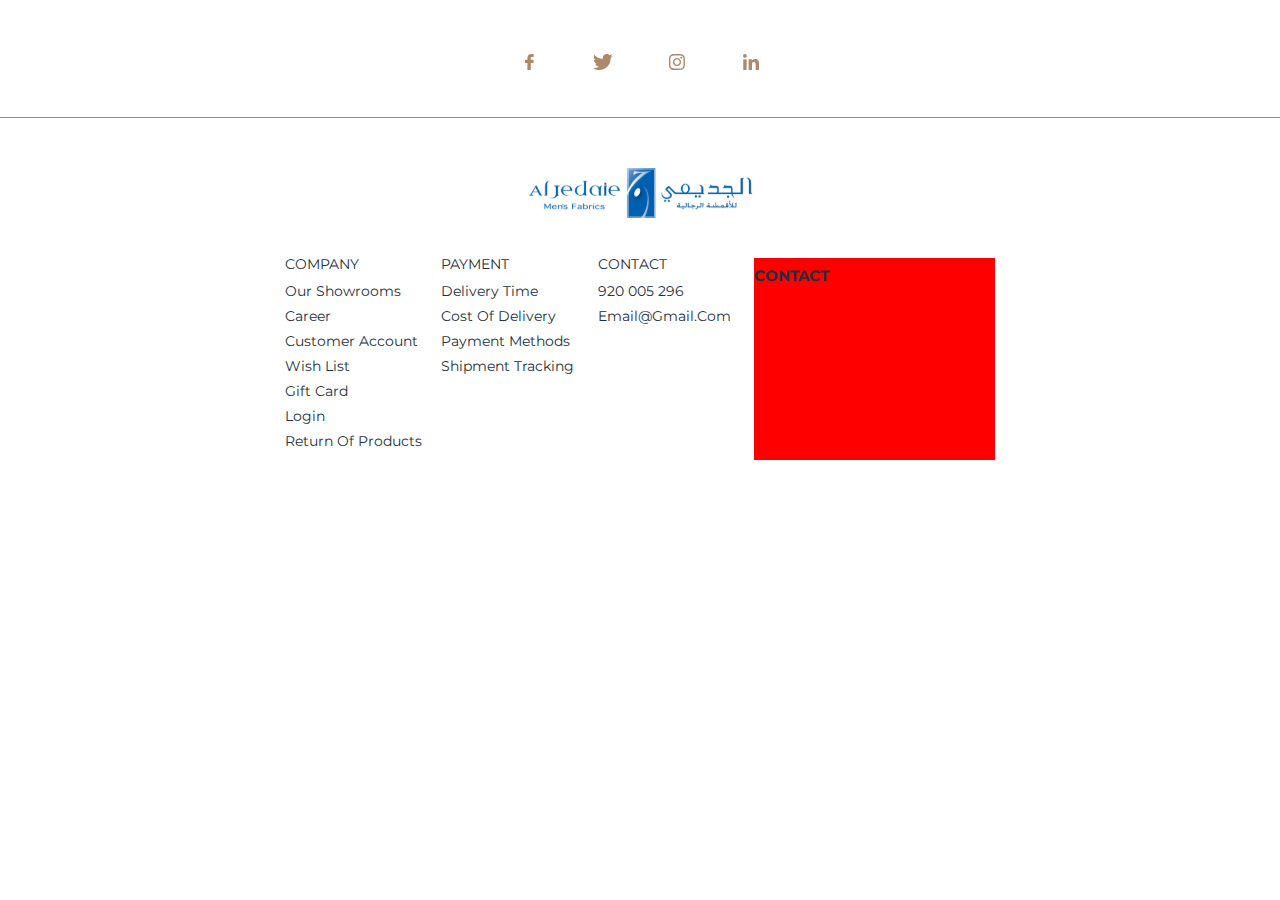
==== html/footer.html @ 7c7cf925 "first" ====
<!DOCTYPE html>
<html lang="en">
<head>
    <meta charset="UTF-8">
    <meta http-equiv="X-UA-Compatible" content="IE=edge">
    <meta name="viewport" content="width=device-width, initial-scale=1.0">
    <title>FOOTER</title>

    <!-- Font style -->
    <link rel="preconnect" href="https://fonts.googleapis.com">
    <link rel="preconnect" href="https://fonts.gstatic.com" crossorigin>
    <link href="https://fonts.googleapis.com/css2?family=EB+Garamond:wght@500&family=Manrope&family=Montserrat:wght@400;500&display=swap" rel="stylesheet">

    <!-- bootstrap icon -->

    <!-- My css -->
    <link rel="stylesheet" href="../asset/css/style.css">

</head>
<body>
    <footer class="footer">
            <div class="footer-main">
                <div class="footer-main__sosial">
                    <div class="container">
                        <div class="sosial-icon">
                            <div class="menu">
                                <ul class="menu-list">
                                    <li class="menu-list__item">
                                        <a href="#" class="menu-list__link">
                                            <svg class="icon" id="facebook">
                                                <use xlink:href="../asset/image/svg/icons.svg#facebook"></use>
                                            </svg>
                                        </a>
                                    </li>
                                    <li class="menu-list__item">
                                        <a href="#" class="menu-list__link">
                                            <svg class="icon" id="twitter">
                                                <use xlink:href="../asset/image/svg/icons.svg#twitter"></use>
                                            </svg>
                                        </a>
                                    </li>
                                    <li class="menu-list__item">
                                        <a href="#" class="menu-list__link">
                                            <svg class="icon" id="instagram">
                                                <use xlink:href="../asset/image/svg/icons.svg#instagram"></use>
                                            </svg>
                                        </a>
                                    </li>
                                    <li class="menu-list__item">
                                        <a href="#" class="menu-list__link">
                                            <svg class="icon" id="linkedin">
                                                <use xlink:href="../asset/image/svg/icons.svg#linkedin"></use>
                                            </svg>
                                        </a>
                                    </li>
                                </ul>
                            </div>
                        </div>
                    </div>
                </div>
                <div class="footer-main__infor">
                    <div class="container">
                        <div class="footer-logo">
                            <img src="../asset/image/svg/logo-min.svg" alt="Logo Aljdaie">
                        </div>
                        <div class="footer-infor">
                            <div class="footer-infor__01">
                                <div class="infor-01__title">
                                    <h2>COMPANY</h2>
                                </div>
                                <div class="infor-01__content">
                                    <ul class="content__list">
                                        <li class="content__item">
                                            <a href="#" class="content__link">Our Showrooms</a>
                                        </li>
                                        <li class="content__item">
                                            <a href="#" class="content__link">Career</a>
                                        </li>
                                        <li class="content__item">
                                            <a href="#" class="content__link">Customer Account</a>
                                        </li>
                                        <li class="content__item">
                                            <a href="#" class="content__link">Wish List</a>
                                        </li>
                                        <li class="content__item">
                                            <a href="#" class="content__link">Gift Card</a>
                                        </li>
                                        <li class="content__item">
                                            <a href="#" class="content__link">Login</a>
                                        </li>
                                        <li class="content__item">
                                            <a href="#" class="content__link">Return of Products</a>
                                        </li>
                                    </ul>
                                </div>
                            </div>
                            <div class="footer-infor__01">
                                <div class="infor-01__title">
                                    <h2>PAYMENT</h2>
                                </div>
                                <div class="infor-01__content">
                                    <ul class="content__list">
                                        <li class="content__item">
                                            <a href="#" class="content__link">Delivery Time</a>
                                        </li>
                                        <li class="content__item">
                                            <a href="#" class="content__link">Cost of Delivery</a>
                                        </li>
                                        <li class="content__item">
                                            <a href="#" class="content__link">Payment Methods</a>
                                        </li>
                                        <li class="content__item">
                                            <a href="#" class="content__link">Shipment Tracking</a>
                                        </li>
                                    </ul>
                                </div>
                            </div>

                            <div class="footer-infor__01">
                                <div class="infor-01__title">
                                    <h2>CONTACT</h2>
                                </div>
                                <div class="infor-01__content">
                                    <ul class="content__list">
                                        <li class="content__item">
                                            <a href="#" class="content__link">920 005 296</a>
                                        </li>
                                        <li class="content__item">
                                            <a href="#" class="content__link">email@gmail.com</a>
                                        </li>
                                    </ul>
                                </div>
                            </div>
                            <div class="footer-infor__02">
                                <div class="infor-02__title">
                                    <h2>CONTACT</h2>
                                </div>
                                <div class="infor-02__content">
                                   
                                </div>
                            </div>
                        </div>
                    </div>
                </div>
                <div class="footer-main__comment"></div>
        </div>
    </footer>
</body>
</html>
---- asset/css/style.css ----
.set-flex-center {
  display: flex;
  justify-items: center;
  align-items: center;
}
html {
  margin: 0;
  padding: 0;
  font-size: 62.5%;
  line-height: 120%;
  font-family: 'Montserrat', sans-serif;
  color: #23303C;
  box-sizing: border-box;
}
body {
  margin: 0;
  padding: 0;
}
.wrapper {
  max-width: 192rem;
}
.container {
  max-width: 249rem;
  padding: 0 28.5rem;
  margin: 0 auto;
}
ul,
li,
a {
  list-style: none;
  text-decoration: none;
  color: #23303C;
}
.header {
  padding: 3.3rem 0 3.2rem 0;
  border-bottom: 0.1rem solid #AD896C;
}
.header-main {
  display: flex;
  justify-items: center;
  align-items: center;
}
.header-main__logo {
  width: 25%;
}
.header-main__menu {
  width: 55%;
}
.header-main__auth {
  display: flex;
  justify-items: center;
  align-items: center;
  justify-content: flex-end;
  width: 20%;
}
.header-main__auth .menu-list {
  gap: 0 2rem;
}
.header-main__auth .menu-list__item {
  max-width: 2rem;
  min-width: 1.2rem;
}
.header-main__auth #search,
.header-main__auth #user,
.header-main__auth #shopping-bag {
  width: 20px;
  height: 20px;
  stroke: #23303C;
  fill: none;
  stroke-width: 1.5;
}
.header-main__auth .auth-language {
  display: flex;
  justify-items: center;
  align-items: center;
}
.header-main__auth .auth-language p {
  font-family: 'Manrope', sans-serif;
  font-weight: 400;
  font-size: 15px;
  color: #23303C;
  text-transform: uppercase;
}
.header-main__auth .auth-language #chevron-down {
  width: 20px;
  height: 20px;
  stroke: #23303C;
  fill: none;
  stroke-width: 1;
  margin: auto 0;
}
.menu {
  display: flex;
  justify-items: center;
  align-items: center;
  gap: 0 2rem;
}
.menu-list {
  display: flex;
  justify-items: center;
  align-items: center;
  margin: 0 0 0 11rem;
  padding: 0;
  gap: 0 60px;
}
.menu-list__item {
  max-width: 8rem;
  min-width: 7.6rem;
}
.menu-list__link {
  font-family: 'Montserrat', sans-serif;
  font-weight: 500;
  font-size: 1.4rem;
  color: #23303C;
  text-transform: uppercase;
}
.footer-main__sosial {
  padding: 5rem 0 4rem 0;
  width: 100%;
  border-bottom: 1px solid #AD896C;
  margin-bottom: 50px;
}
.footer-main__sosial .menu-list {
  gap: 0 5rem;
  margin: 0 auto;
}
.footer-main__sosial .menu-list__item {
  max-width: 24px;
  min-width: 20px;
}
.footer-main__sosial #facebook,
.footer-main__sosial #instagram,
.footer-main__sosial #linkedin,
.footer-main__sosial #twitter {
  width: 24px;
  height: 24px;
  stroke: transparent;
  fill: none;
  stroke-width: 2;
  fill: #AD896C;
}
.footer-main__infor .footer-logo {
  display: flex;
  justify-content: center;
  margin-bottom: 4rem;
}
.footer-main__infor .footer-infor {
  display: flex;
}
.footer-main__infor .footer-infor__01 {
  width: 26%;
}
.footer-main__infor .footer-infor__01 .infor-01__title h2 {
  margin: 0 0 1.5rem 0;
  padding: 0;
  font-family: 'Montserrat', sans-serif;
  font-weight: 400;
  font-size: 1.4rem;
  color: #23303C;
  text-transform: uppercase;
}
.footer-main__infor .footer-infor__01 .infor-01__content {
  margin: 0;
  padding: 0;
}
.footer-main__infor .footer-infor__01 .infor-01__content .content__list {
  margin: 0;
  padding: 0;
}
.footer-main__infor .footer-infor__01 .infor-01__content .content__list .content__item {
  margin: 0 0 1.1rem 0;
  padding: 0;
}
.footer-main__infor .footer-infor__01 .infor-01__content .content__list .content__item .content__link {
  font-family: 'Montserrat', sans-serif;
  font-weight: 400;
  font-size: 1.4rem;
  color: #23303C;
  text-transform: capitalize;
}
.footer-main__infor .footer-infor__02 {
  width: 40%;
  background-color: red;
}
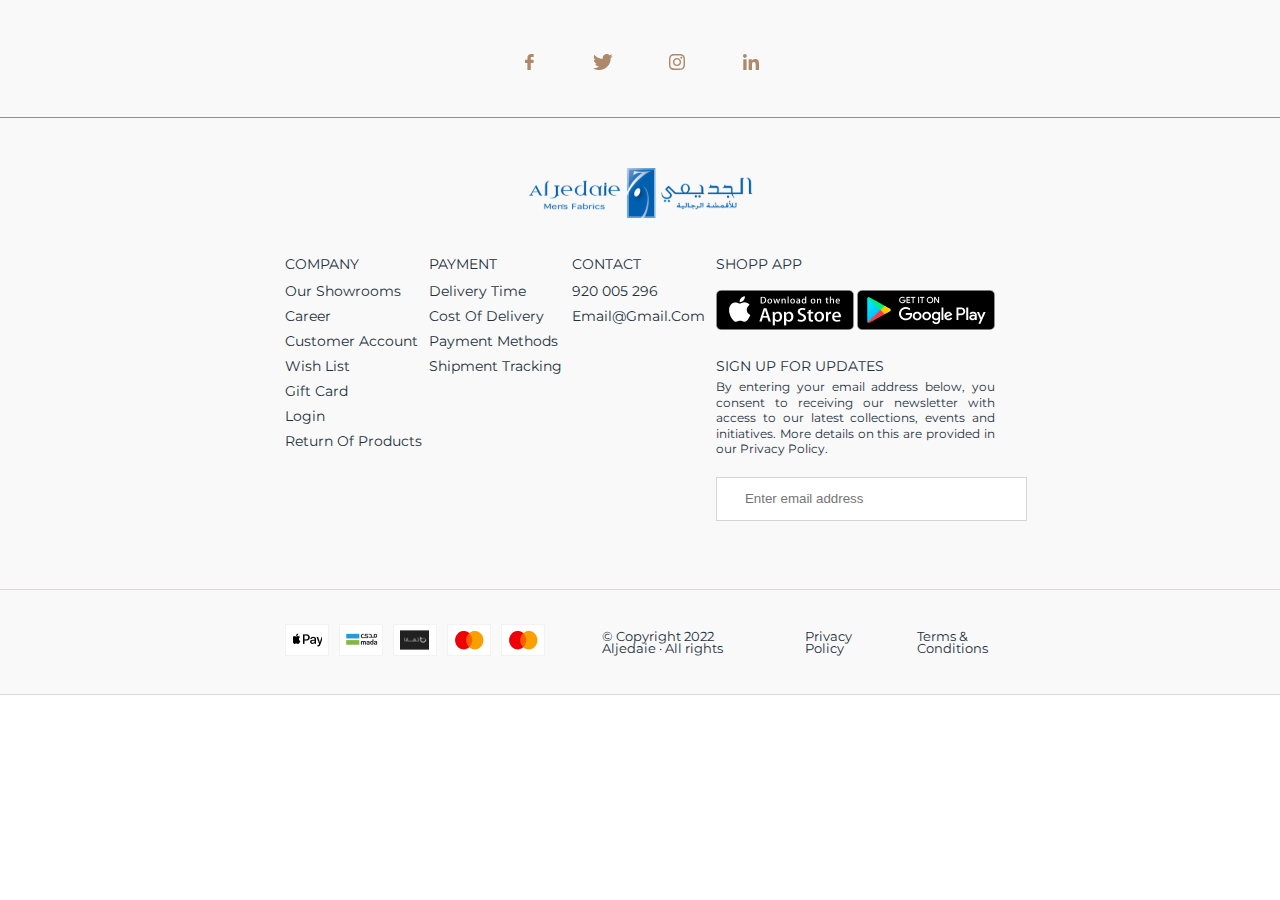
==== commit 2bc4404d: "V.0.0.5" ====
--- a/html/footer.html
+++ b/html/footer.html
@@ -131,18 +131,67 @@
                                     </ul>
                                 </div>
                             </div>
+
                             <div class="footer-infor__02">
+                                
                                 <div class="infor-02__title">
-                                    <h2>CONTACT</h2>
+                                    <h2>Shopp App</h2>
                                 </div>
                                 <div class="infor-02__content">
-                                   
+                                   <img src="../asset/image/app/appstore.png" alt="App Store">
+                                   <img src="../asset/image/app/googleplay.png" alt="Google Play">
+                                </div>
+                                <div class="infor-02__title">
+                                    <h2>SIGN UP FOR UPDATES</h2>
+                                </div>
+                                <div class="infor-02__content">
+                                   <p>By entering your email address below, you consent to receiving our newsletter with access to our latest collections, events and initiatives. More details on this are provided in our Privacy Policy.</p>
+                                </div>
+
+                                <div class="infor-02__content">
+                                    <form action="">
+                                        <input type="text" placeholder="Enter email address">
+                                    </form>
                                 </div>
                             </div>
                         </div>
                     </div>
                 </div>
-                <div class="footer-main__comment"></div>
+                <div class="footer-main__comment">
+                    <div class="container">
+                        <div class="main-comment">
+                            <div class="main-comment__imgae">
+                                <ul>
+                                    <li>
+                                        <a href=""><img src="../asset/image/payment/payment1.png" alt=""></a>
+                                    </li>
+        
+                                    <li>
+                                        <a href=""><img src="../asset/image/payment/payment2.png" alt=""></a>
+                                    </li>
+        
+                                    <li>
+                                        <a href=""><img src="../asset/image/payment/payment3.png" alt=""></a>
+                                    </li>
+        
+                                    <li>
+                                        <a href=""><img src="../asset/image/payment/payment4.png" alt=""></a>
+                                    </li>
+        
+                                    <li>
+                                        <a href=""><img src="../asset/image/payment/payment4.png" alt=""></a>
+                                    </li>
+                                </ul>
+                            </div>
+        
+                            <p>&copy; Copyright 2022 Aljedaie · All rights </p>
+        
+                            <p>Privacy Policy</p>
+        
+                            <p>Terms & Conditions</p>
+                        </div>
+                    </div>
+                </div>
         </div>
     </footer>
 </body>
--- a/asset/css/style.css
+++ b/asset/css/style.css
@@ -23,6 +23,10 @@
   max-width: 249rem;
   padding: 0 28.5rem;
   margin: 0 auto;
+}
+.block {
+  margin: 0 0 9rem 0;
+  padding: 0;
 }
 ul,
 li,
@@ -42,6 +46,10 @@
 }
 .header-main__logo {
   width: 25%;
+  max-width: 28rem;
+}
+.header-main__logo img {
+  max-width: 28rem;
 }
 .header-main__menu {
   width: 55%;
@@ -113,6 +121,9 @@
   font-size: 1.4rem;
   color: #23303C;
   text-transform: uppercase;
+}
+.footer {
+  background-color: #F9F9F9;
 }
 .footer-main__sosial {
   padding: 5rem 0 4rem 0;
@@ -139,6 +150,9 @@
   stroke-width: 2;
   fill: #AD896C;
 }
+.footer-main__infor {
+  margin-bottom: 6.8rem;
+}
 .footer-main__infor .footer-logo {
   display: flex;
   justify-content: center;
@@ -180,5 +194,93 @@
 }
 .footer-main__infor .footer-infor__02 {
   width: 40%;
-  background-color: red;
-}
+}
+.footer-main__infor .footer-infor__02 .infor-02__title h2 {
+  margin: 0;
+  padding: 0;
+  font-family: 'Montserrat', sans-serif;
+  font-weight: 400;
+  font-size: 14px;
+  color: #23303C;
+  text-transform: uppercase;
+}
+.footer-main__infor .footer-infor__02 .infor-02__content {
+  display: flex;
+  justify-items: center;
+  align-items: center;
+  gap: 0 3px;
+}
+.footer-main__infor .footer-infor__02 .infor-02__content img {
+  margin: 2rem 0 3rem 0;
+}
+.footer-main__infor .footer-infor__02 .infor-02__content p {
+  font-family: 'Montserrat', sans-serif;
+  font-weight: 400;
+  font-size: 12px;
+  color: #23303C;
+  line-height: 130%;
+  margin: 0.7rem 0 2rem 0;
+  max-width: 430rem;
+  text-align: justify;
+}
+.footer-main__infor .footer-infor__02 .infor-02__content form {
+  width: 100%;
+}
+.footer-main__infor .footer-infor__02 .infor-02__content form input {
+  width: 100%;
+  max-width: 30rem;
+  height: 4rem;
+  outline: none;
+  border: 1px solid rgba(35, 48, 60, 0.2);
+  padding-left: 10%;
+}
+.footer-main__comment {
+  border-top: 1px solid rgba(173, 137, 108, 0.3);
+  border-bottom: 1px solid rgba(173, 137, 108, 0.3);
+  margin-bottom: 7.5rem;
+}
+.footer-main__comment .main-comment {
+  display: flex;
+  justify-items: center;
+  align-items: center;
+}
+.footer-main__comment .main-comment .main-comment__imgae ul {
+  display: flex;
+  justify-items: center;
+  align-items: center;
+  padding: 0;
+  gap: 0 10px;
+}
+.footer-main__comment .main-comment p {
+  font-family: 'Montserrat', sans-serif;
+  font-weight: 400;
+  font-size: 1.3rem;
+  color: #23303C;
+  margin: 0;
+  margin-left: 8%;
+  padding: 4rem 0;
+}
+.title {
+  text-align: center;
+  min-height: 9rem;
+  margin: 0 0 5rem 0;
+}
+.title-main {
+  margin: 0 0 1rem 0;
+}
+.title-main h1 {
+  font-family: 'EB Garamond', serif;
+  font-weight: 500;
+  font-size: 5rem;
+  color: #AD896C;
+  margin: 0;
+  padding: 2rem 0;
+}
+.title-second p {
+  font-family: 'Montserrat', sans-serif;
+  font-weight: 400;
+  font-size: 1.6rem;
+  color: #23303C;
+  letter-spacing: 1px;
+  padding: 0;
+}
